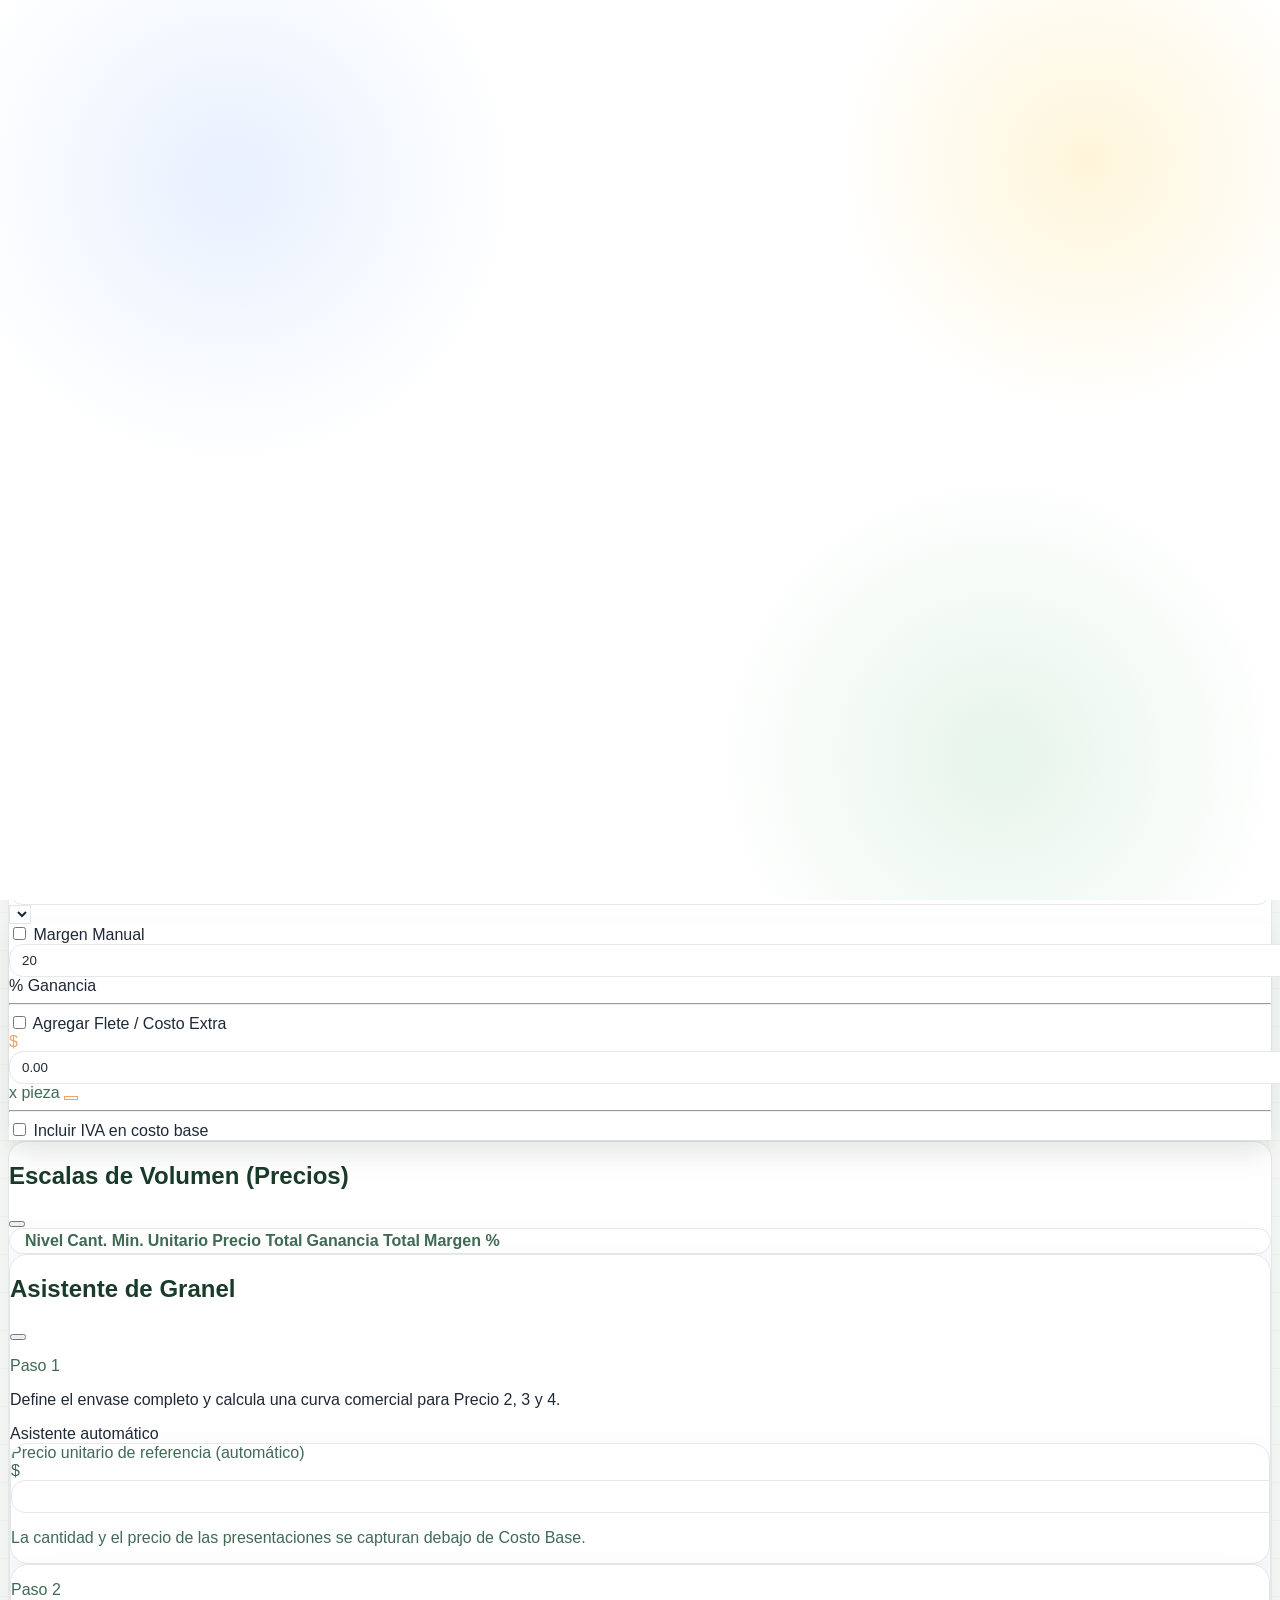
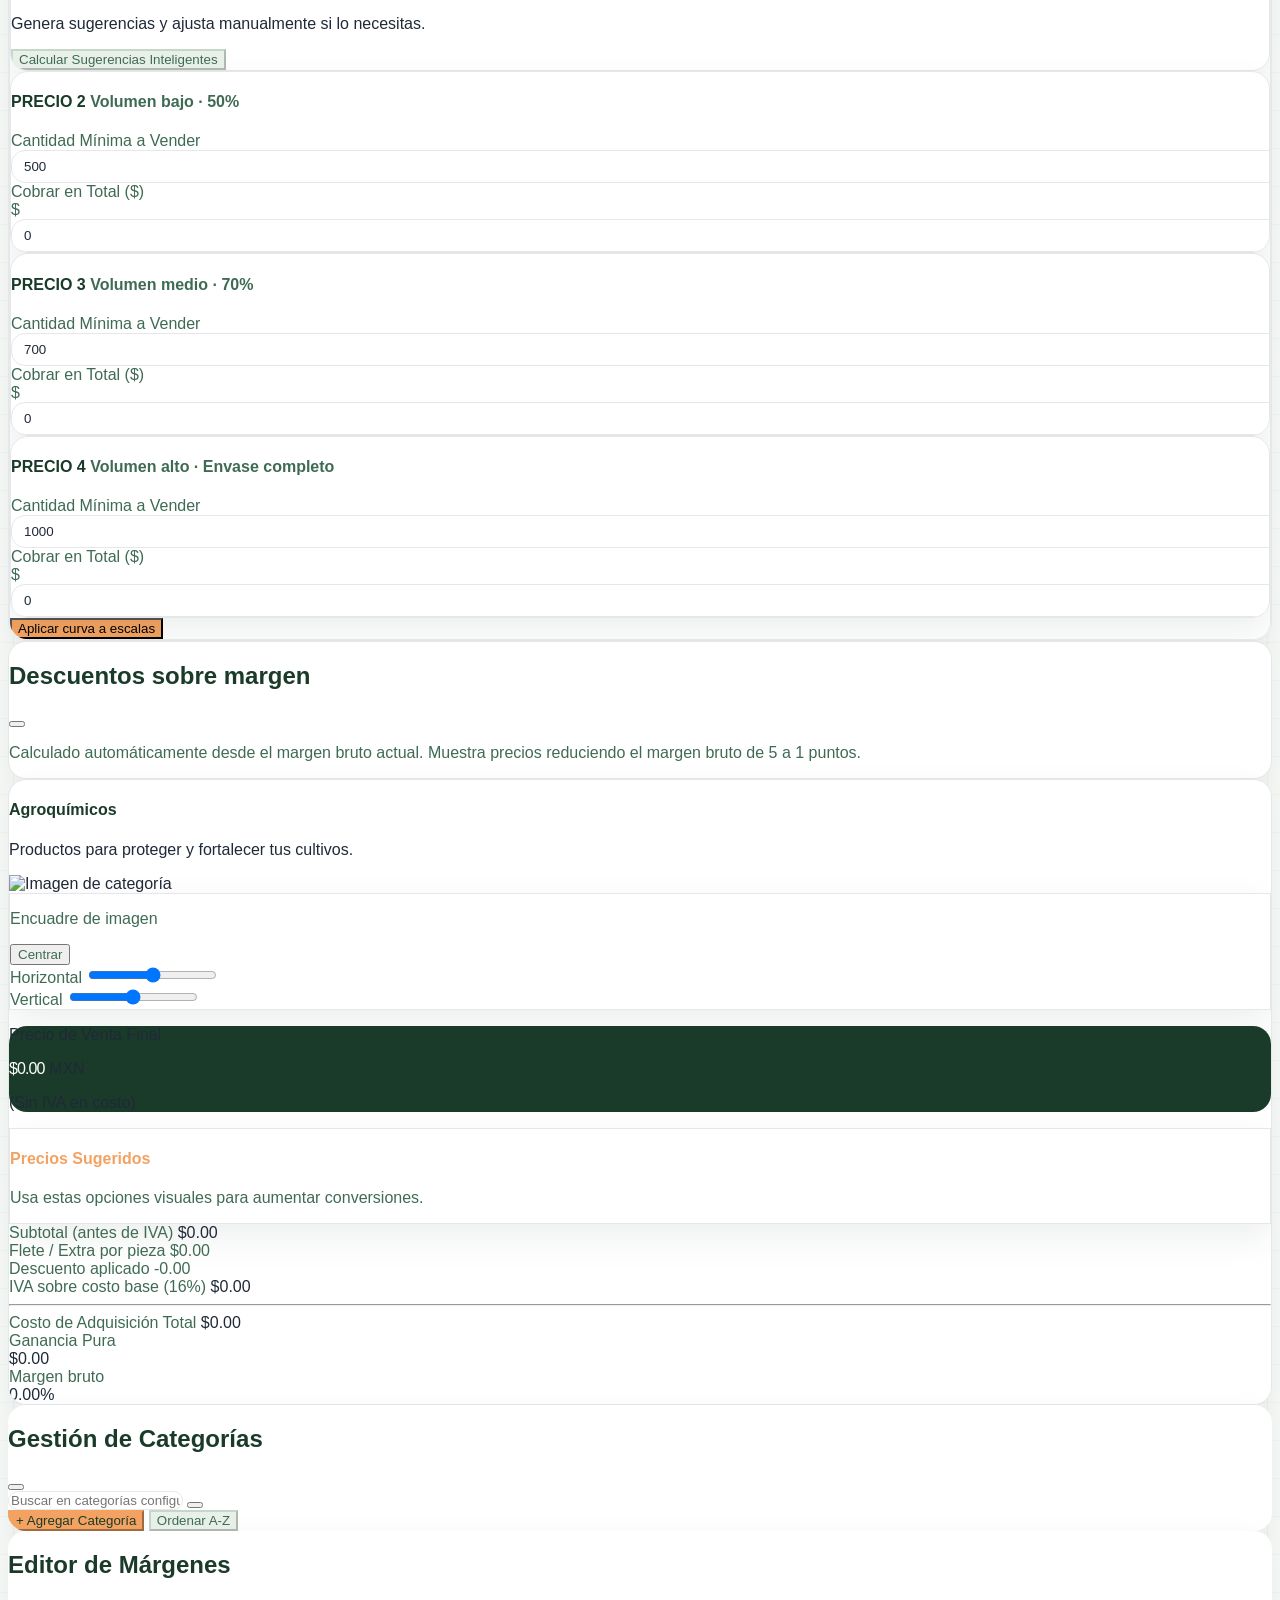
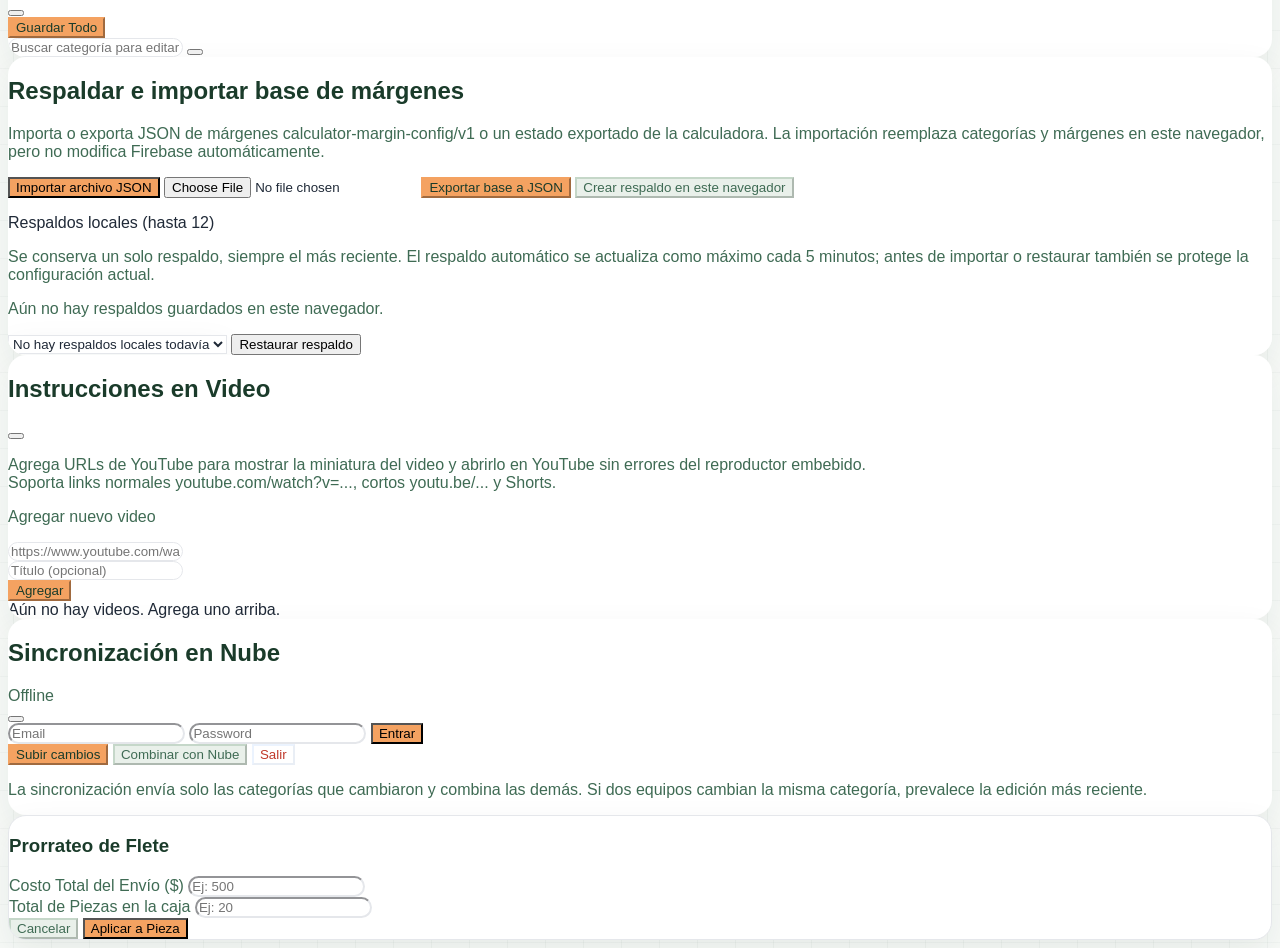
==== index.html @ 412e4e3d "Fix calculator category and pricing bugs" ====
﻿<!DOCTYPE html>
<html lang="es">
<head>
  <meta charset="UTF-8" />
  <meta name="viewport" content="width=device-width, initial-scale=1.0"/>
  <title>Calculadora Pro | La Esquina del Agricultor</title>
  
  <script src="https://cdn.tailwindcss.com"></script>
  <script src="https://unpkg.com/lucide@latest"></script>

  <script src="https://www.gstatic.com/firebasejs/10.12.2/firebase-app-compat.js"></script>
  <script src="https://www.gstatic.com/firebasejs/10.12.2/firebase-auth-compat.js"></script>
  <script src="https://www.gstatic.com/firebasejs/10.12.2/firebase-firestore-compat.js"></script>
  <script src="assets/js/firebase.js"></script>
  <link rel="stylesheet" href="assets/css/styles.css">
</head>

<body class="theme-harvest bg-gray-50 min-h-screen pb-20 font-sans">
  <div id="welcomeOverlay" class="fixed inset-0 z-[300] flex items-center justify-center bg-white px-6 text-center">
    <h1 id="welcomeQuote" class="max-w-5xl text-4xl md:text-6xl font-black tracking-tight text-gray-900 leading-tight"></h1>
  </div>

  <div class="mx-auto w-[90%] max-w-none py-8">
    <div class="mb-3 flex items-center gap-2">
      <nav class="flex gap-2 border-b">
        <button onclick="switchTab('calc')" id="btnTabCalc" class="tab-btn active px-3 py-2 uppercase">Calculadora</button>
        <button onclick="switchTab('config')" id="btnTabConfig" class="tab-btn px-3 py-2 uppercase">Configuración</button>
      </nav>
      <button
        type="button"
        onclick="openCloudConfig()"
        id="cloudQuickBtn"
        class="bg-gray-100 text-gray-500 border border-gray-200 w-9 h-9 rounded-full text-[10px] font-black uppercase hover:bg-gray-200 transition inline-flex items-center justify-center shadow-sm"
        title="Sincronización en nube"
      >
        <i data-lucide="cloud" class="w-4 h-4"></i>
      </button>
    </div>

    <header class="flex flex-col sm:flex-row sm:items-center justify-between gap-4 pb-4 mb-6 border-b">
      <div>
        <h1 class="text-2xl font-extrabold text-gray-800 flex items-center gap-2">
          <i data-lucide="leaf" class="text-gray-500"></i> La Esquina del Agricultor
        </h1>
        <p class="text-xs text-gray-500 font-medium tracking-widest uppercase">Sistema Profesional de Precios</p>
      </div>
    </header>

    <main id="viewCalc" class="grid lg:grid-cols-3 gap-8 animate-fade-in">
      <section class="lg:col-span-2 space-y-6">
        <div id="calcInputCard" class="bg-white shadow-sm rounded-3xl p-8 border border-gray-100">
          
          <div class="grid md:grid-cols-2 gap-6">
            <div>
              <label class="text-[10px] font-black text-gray-400 uppercase tracking-widest">Categoría</label>
              <div class="mt-1">
                <div class="relative">
                  <span class="absolute left-3 top-1/2 -translate-y-1/2 text-gray-400 pointer-events-none">
                    <i data-lucide="search" class="w-4 h-4"></i>
                  </span>
                  <input
                    type="text"
                    id="calcCategorySearch"
                    placeholder="Buscar o seleccionar categoría..."
                    onfocus="handleCategoryInputFocus()"
                    onclick="selectCategorySearchText()"
                    onblur="handleCategoryInputBlur()"
                    oninput="syncCategoryFromSearch(this.value)"
                    onkeydown="handleCategorySearchKeydown(event)"
                    class="input-field pl-10 pr-10 text-sm font-semibold text-gray-700"
                    autocomplete="off"
                  >
                  <button
                    type="button"
                    onclick="clearCategorySearch()"
                    class="absolute right-2 top-1/2 -translate-y-1/2 text-gray-300 hover:text-gray-500 transition-colors"
                    title="Restablecer categoría"
                  >
                    <i data-lucide="x" class="w-4 h-4"></i>
                  </button>
                  <div id="calcCategorySuggestions" class="absolute left-0 right-0 top-full mt-2 bg-white border border-gray-200 rounded-xl shadow-xl z-30 max-h-64 overflow-auto hidden"></div>
                  <select id="calcCategory" onchange="handleCategoryChange()" class="hidden"></select>
                </div>
              </div>
            </div>
            
            <div>
              <label class="text-[10px] font-black text-gray-400 uppercase tracking-widest">Costo Base</label>
              <div class="relative mt-1">
                <span class="absolute left-3 top-2 text-gray-400 font-bold">$</span>
                <input type="number" id="calcBaseCost" value="0.00" step="0.01" class="input-field pl-8 text-lg font-bold text-gray-800" oninput="handleBaseCostInput()">
              </div>
            </div>
          </div>

          <div class="mt-6 rounded-2xl border border-orange-100 bg-orange-50/60 p-5">
            <div class="mb-4">
              <h2 class="text-sm font-black uppercase tracking-wide text-gray-800">Presentaciones y escalas automáticas</h2>
              <p class="mt-1 text-xs text-gray-500">Ingresa el precio y la cantidad de cada presentación. Precio 1 se calculará $3 por debajo del precio de la presentación pequeña; Precio 2 conserva su cálculo actual. Las escalas se recalculan y guardan automáticamente.</p>
            </div>
            <div class="grid md:grid-cols-2 gap-5">
              <div class="rounded-xl border border-gray-100 bg-white p-4">
                <h3 class="mb-3 text-xs font-black uppercase text-gray-700">Envase completo</h3>
                <div class="grid grid-cols-2 gap-3">
                  <div>
                    <label class="text-[10px] font-black uppercase tracking-widest text-gray-400">Cantidad (ml/g)</label>
                    <input type="number" id="asstFullQty" min="0.01" step="any" placeholder="Ej. 1000" oninput="handlePresentationPricingInput()" class="input-field mt-1 text-sm font-bold text-gray-700">
                  </div>
                  <div>
                    <label class="text-[10px] font-black uppercase tracking-widest text-gray-400">Precio de venta ($)</label>
                    <input type="number" id="asstFullPrice" min="0.01" step="0.01" placeholder="Ej. 500" oninput="handlePresentationPricingInput()" class="input-field mt-1 text-sm font-bold text-gray-700">
                  </div>
                </div>
              </div>
              <div class="rounded-xl border border-gray-100 bg-white p-4">
                <h3 class="mb-3 text-xs font-black uppercase text-gray-700">Presentación pequeña <span class="font-medium normal-case text-gray-400">(opcional)</span></h3>
                <div class="grid grid-cols-2 gap-3">
                  <div>
                    <label class="text-[10px] font-black uppercase tracking-widest text-gray-400">Cantidad (ml/g)</label>
                    <input type="number" id="asstSmallPresentationQty" min="0.01" step="any" placeholder="Ej. 250" oninput="handlePresentationPricingInput()" class="input-field mt-1 text-sm font-bold text-gray-700">
                  </div>
                  <div>
                    <label class="text-[10px] font-black uppercase tracking-widest text-gray-400">Precio de venta ($)</label>
                    <input type="number" id="asstSmallPresentationPrice" min="0.01" step="0.01" placeholder="Ej. 150" oninput="handlePresentationPricingInput()" class="input-field mt-1 text-sm font-bold text-gray-700">
                  </div>
                </div>
              </div>
            </div>
            <p id="presentationCurveStatus" class="mt-3 rounded-xl px-3 py-2 text-xs font-bold text-gray-500 bg-gray-50">Ingresa el costo base y el precio/cantidad de las presentaciones para aplicar la curva automáticamente.</p>
          </div>

          <div class="mt-6">
            <label class="text-[10px] font-black text-gray-400 uppercase tracking-widest">Etiqueta IEPS</label>
            <div class="relative mt-1">
              <button
                type="button"
                id="calcIepsDisplay"
                onclick="toggleIepsDropdown(event)"
                class="input-field flex items-center justify-between gap-3 text-left font-bold text-gray-700 bg-white transition-all duration-200"
              >
                <span class="flex items-center gap-2 min-w-0">
                  <span id="calcIepsDot" class="w-2.5 h-2.5 rounded-full bg-gray-300 shrink-0"></span>
                  <span id="calcIepsLabel" class="truncate">Sin IEPS (0%)</span>
                </span>
                <i data-lucide="chevron-down" class="w-4 h-4 text-gray-400 shrink-0"></i>
              </button>
              <div id="calcIepsSuggestions" class="absolute left-0 right-0 top-full mt-2 bg-white border border-gray-200 rounded-xl shadow-xl z-30 max-h-64 overflow-auto hidden"></div>
              <select id="calcIeps" onchange="handleIepsChange()" class="hidden"></select>
            </div>
          </div>

          <div id="calcOptionsPanel" class="mt-8 p-4 rounded-2xl space-y-4 border border-white/20 bg-white/10 backdrop-blur-[30px] shadow-lg">
            
            <div>
              <label class="flex items-center gap-3 cursor-pointer">
                <input type="checkbox" id="calcManualToggle" onchange="toggleManualMargin()" class="w-4 h-4 rounded text-gray-600">
                <span class="text-sm font-bold text-gray-700 uppercase">Margen Manual</span>
              </label>
              <div id="manualMarginWrap" class="hidden animate-fade-in pl-7 mt-2">
                <div class="flex items-center gap-3">
                  <input type="number" id="calcManualMargin" value="20" min="0" max="99" step="any" class="input-field w-24 font-bold" oninput="runCalculations()">
                  <span class="text-sm font-bold text-gray-600">% Ganancia</span>
                </div>
              </div>
            </div>

            <hr class="border-gray-200/60 my-2">

            <div>
              <label class="flex items-center gap-3 cursor-pointer">
                <input type="checkbox" id="calcExtraToggle" onchange="toggleExtraCost()" class="w-4 h-4 rounded text-gray-600">
                <span class="text-sm font-bold text-gray-700 uppercase">Agregar Flete / Costo Extra</span>
              </label>
              <div id="extraCostWrap" class="hidden animate-fade-in pl-7 mt-2">
                <div class="flex items-center gap-3">
                  <div class="relative">
                    <span class="absolute left-3 top-2 text-orange-400 font-bold">$</span>
                    <input type="number" id="calcExtraCost" value="0.00" step="0.01" class="input-field pl-8 w-24 font-bold text-orange-700 bg-orange-50 border-orange-200" oninput="runCalculations()">
                  </div>
                  <span class="text-sm font-bold text-orange-700">x pieza</span>
                  
                  <button onclick="openFreightModal()" class="text-orange-500 hover:text-white hover:bg-orange-500 bg-white border border-orange-200 p-2 rounded-lg transition-colors shadow-sm ml-2" title="Calculadora de Flete">
                    <i data-lucide="truck" class="w-4 h-4"></i>
                  </button>
                </div>
              </div>
            </div>

            <hr class="border-gray-200/60 my-2">

            <label class="flex items-center gap-3 cursor-pointer">
              <input type="checkbox" id="calcIvaToggle" onchange="runCalculations()" class="w-4 h-4 rounded text-gray-600">
              <span class="text-sm font-bold text-gray-700 uppercase">Incluir IVA en costo base</span>
            </label>
            
          </div>

        </div>

        <div class="bg-white rounded-3xl p-8 border shadow-sm border-2 border-gray-100 mb-6 transition-all duration-300">
          <div class="flex justify-between items-center cursor-pointer" onclick="toggleScaleSection()">
            <h2 class="text-xl font-black text-gray-800 uppercase italic flex items-center gap-2">
              <i data-lucide="layers" class="text-gray-500"></i> Escalas de Volumen (Precios)
            </h2>
            <button id="scale-toggle-btn" class="text-gray-400 hover:text-gray-800">
              <i data-lucide="chevron-up" class="w-5 h-5"></i>
            </button>
          </div>
          <div id="scale-section-content" class="mt-6">
            <div id="scaleTableWrap" class="overflow-x-auto">
              <table class="w-full min-w-[720px] table-fixed text-sm">
                <thead>
                  <tr class="text-gray-400 border-b uppercase text-[10px] text-center font-black">
                    <th class="pb-3 w-[16%]">Nivel</th>
                    <th class="pb-3 w-[16%]">Cant. Min.</th>
                    <th class="pb-3 w-[17%]">Unitario</th>
                    <th class="pb-3 w-[18%]">Precio Total</th>
                    <th class="pb-3 w-[18%]">Ganancia Total</th>
                    <th class="pb-3 w-[15%]">Margen %</th>
                  </tr>
                </thead>
                <tbody id="scaleTableBody" class="font-bold text-gray-700"></tbody>
              </table>
            </div>

            <div class="bg-white rounded-3xl p-8 border shadow-sm border-2 border-gray-100 transition-all duration-300 mt-8">
              <div class="flex justify-between items-center cursor-pointer" onclick="toggleBulkAssistant(event)">
                <h2 class="text-xl font-black text-gray-800 uppercase italic flex items-center gap-2">
                   <i data-lucide="flask-conical" class="text-gray-500"></i> Asistente de Granel
                </h2>
                <button id="bulk-toggle-btn" class="text-gray-400 hover:text-gray-800">
                  <i data-lucide="chevron-down" class="w-5 h-5"></i>
                </button>
              </div>
               
              <div id="bulk-assistant-content" class="hidden transition-all duration-300 mt-8 space-y-8">
                <div class="flex flex-col items-center justify-center gap-4 text-center">
                  <div class="max-w-2xl">
                    <p class="text-[10px] font-black uppercase tracking-widest text-gray-400">Paso 1</p>
                    <p class="text-sm text-gray-700 font-bold leading-relaxed mt-1">Define el envase completo y calcula una curva comercial para Precio 2, 3 y 4.</p>
                  </div>
                  <span class="inline-flex items-center gap-2 rounded-xl bg-gray-100 text-gray-700 border border-gray-200 px-4 py-3 text-[10px] font-black uppercase tracking-widest shadow-sm">
                    <i data-lucide="wand-sparkles" class="w-4 h-4 text-orange-500"></i> Asistente automático
                  </span>
                </div>
                <div id="bulkAssistantStatus" class="hidden rounded-2xl px-4 py-3 text-xs font-black uppercase tracking-widest"></div>
                
                <div class="bg-white rounded-3xl p-6 border border-gray-100 shadow-sm mb-2 relative">
                  <div class="mx-auto max-w-md text-center">
                    <label class="text-[10px] font-black text-gray-400 uppercase tracking-widest inline-flex items-center justify-center gap-2">
                      Precio unitario de referencia (automático)
                      <i data-lucide="lock" class="w-3 h-3 text-gray-400"></i>
                    </label>
                    <div class="relative mt-1">
                      <span class="absolute left-3 top-2 text-gray-400 font-bold">$</span>
                      <input type="number" id="asstBasePrice" readonly class="input-field pl-8 text-lg font-bold text-gray-600 bg-gray-100 outline-none cursor-not-allowed">
                    </div>
                    <p class="mt-2 text-[10px] text-gray-400">La cantidad y el precio de las presentaciones se capturan debajo de Costo Base.</p>
                  </div>
                </div>

                <div class="flex flex-col md:flex-row md:items-center justify-between gap-4 rounded-3xl bg-white border border-gray-100 p-6 shadow-sm">
                  <div>
                    <p class="text-[10px] font-black uppercase tracking-widest text-gray-400">Paso 2</p>
                    <p class="text-sm text-gray-700 font-bold leading-relaxed mt-1">Genera sugerencias y ajusta manualmente si lo necesitas.</p>
                  </div>
                   <button onclick="event.stopPropagation(); suggestBulkPrices()" class="bg-gray-100 text-gray-700 border border-gray-200 px-6 py-3 rounded-xl text-[10px] font-black uppercase hover:bg-gray-200 transition flex items-center justify-center gap-2 shadow-sm">
                    <i data-lucide="sparkles" class="w-4 h-4"></i> Calcular Sugerencias Inteligentes
                  </button>
                </div>

                <div class="grid md:grid-cols-3 gap-6 mt-2">
                  <div class="bg-white p-6 rounded-3xl shadow-sm border border-gray-100 relative overflow-hidden">
                    <h4 class="font-black text-gray-800 text-sm mb-5 flex items-center justify-between uppercase tracking-wide">
                      PRECIO 2
                      <span class="text-[9px] text-gray-400 uppercase tracking-widest">Volumen bajo · 50%</span>
                    </h4>
                    <div class="space-y-5">
                      <div>
                        <label class="text-[10px] font-black text-gray-400 uppercase tracking-widest">Cantidad Mínima a Vender</label>
                         <input type="number" id="asstQty2" value="500" class="input-field mt-1 text-sm font-bold text-gray-700">
                      </div>
                      <div>
                        <label class="text-[10px] font-black text-gray-400 uppercase tracking-widest">Cobrar en Total ($)</label>
                        <div class="relative mt-1">
                          <span class="absolute left-3 top-2 text-gray-400 font-bold">$</span>
                          <input type="number" id="asstTotal2" value="0" class="input-field pl-8 text-sm font-bold text-gray-700">
                        </div>
                      </div>
                    </div>
                  </div>
                  <div class="bg-white p-6 rounded-3xl shadow-sm border border-gray-100 relative overflow-hidden">
                    <h4 class="font-black text-gray-800 text-sm mb-5 flex items-center justify-between uppercase tracking-wide">
                      PRECIO 3
                      <span class="text-[9px] text-gray-400 uppercase tracking-widest">Volumen medio · 70%</span>
                    </h4>
                    <div class="space-y-5">
                      <div>
                        <label class="text-[10px] font-black text-gray-400 uppercase tracking-widest">Cantidad Mínima a Vender</label>
                         <input type="number" id="asstQty3" value="700" class="input-field mt-1 text-sm font-bold text-gray-700">
                      </div>
                      <div>
                        <label class="text-[10px] font-black text-gray-400 uppercase tracking-widest">Cobrar en Total ($)</label>
                        <div class="relative mt-1">
                          <span class="absolute left-3 top-2 text-gray-400 font-bold">$</span>
                          <input type="number" id="asstTotal3" value="0" class="input-field pl-8 text-sm font-bold text-gray-700">
                        </div>
                      </div>
                    </div>
                  </div>
                  <div class="bg-white p-6 rounded-3xl shadow-sm border border-gray-100 relative overflow-hidden">
                    <h4 class="font-black text-gray-800 text-sm mb-5 flex items-center justify-between uppercase tracking-wide">
                      PRECIO 4
                      <span class="text-[9px] text-gray-500 uppercase tracking-widest">Volumen alto · Envase completo</span>
                    </h4>
                    <div class="space-y-5">
                      <div>
                        <label class="text-[10px] font-black text-gray-400 uppercase tracking-widest">Cantidad Mínima a Vender</label>
                         <input type="number" id="asstQty4" value="1000" class="input-field mt-1 text-sm font-bold text-gray-700">
                      </div>
                      <div>
                        <label class="text-[10px] font-black text-gray-400 uppercase tracking-widest">Cobrar en Total ($)</label>
                        <div class="relative mt-1">
                          <span class="absolute left-3 top-2 text-gray-400 font-bold">$</span>
                          <input type="number" id="asstTotal4" value="0" class="input-field pl-8 text-sm font-bold text-gray-700">
                        </div>
                      </div>
                    </div>
                  </div>
                </div>

                <button onclick="event.stopPropagation(); applyBulkStrategy()" class="w-full bg-orange-600 text-white font-black uppercase text-xs px-6 py-4 rounded-xl shadow-lg hover:bg-orange-700 transition flex justify-center items-center gap-2 mt-2">
                  <i data-lucide="check-circle" class="w-4 h-4"></i> Aplicar curva a escalas
                </button>
              </div>
            </div>
          </div>
        </div>

        <div class="bg-white rounded-3xl p-8 border shadow-sm border-2 border-gray-100 mb-6 transition-all duration-300">
          <div class="flex justify-between items-center cursor-pointer" onclick="toggleVolumeManager()">
            <h2 class="text-xl font-black text-gray-800 uppercase italic flex items-center gap-2">
               <i data-lucide="badge-percent" class="text-orange-500"></i> Descuentos sobre margen
            </h2>
            <button id="vol-toggle-btn" class="text-gray-400 hover:text-gray-800">
              <i data-lucide="chevron-down" class="w-5 h-5"></i>
            </button>
          </div>
          <div id="volume-manager-content" class="hidden transition-all duration-300 mt-6">
            <p class="text-xs text-gray-500 font-medium mb-5 leading-relaxed">
              Calculado automáticamente desde el margen bruto actual. Muestra precios reduciendo el margen bruto de 5 a 1 puntos.
            </p>
            <div id="volumeConfigContainer" class="flex gap-4 overflow-x-auto pb-2"></div>
          </div>
        </div>
      </section>

      <aside class="space-y-4 animate-fade-in lg:sticky lg:top-6 self-start">
        <div class="bg-white rounded-[2rem] p-5 shadow-sm border border-gray-100">
          <div class="mb-4 text-center">
            <h4 id="resCatTitle" class="text-2xl font-black text-gray-800 uppercase tracking-tight">Agroquímicos</h4>
            <div id="resCatIcon" class="hidden"> </div>
            <p id="resCatDesc" class="hidden">Productos para proteger y fortalecer tus cultivos.</p>
          </div>

          <div class="mb-4 flex justify-center">
            <div onclick="toggleImagePositionEditor()" class="w-full max-w-[220px] aspect-square rounded-full overflow-hidden border border-gray-100 bg-gray-50 shadow-sm summary-image cursor-pointer" title="Editar encuadre de imagen">
              <img
                id="resImg1"
                src=""
                class="w-full h-full object-cover object-center"
                alt="Imagen de categoría"
                referrerpolicy="no-referrer"
                onerror="this.onerror=null;this.src='https://via.placeholder.com/270x270/f9fafb/9ca3af?text=Sin+Imagen';"
              >
            </div>
          </div>

          <div id="imagePositionEditor" class="hidden bg-white border border-gray-100 rounded-2xl p-4 mb-4 shadow-sm space-y-3">
            <div class="flex items-center justify-between gap-3">
              <p class="text-[10px] font-black uppercase tracking-widest text-gray-400">Encuadre de imagen</p>
              <button onclick="resetImagePosition()" class="text-[10px] font-black uppercase text-gray-400 hover:text-gray-700 transition">Centrar</button>
            </div>
            <div>
              <label class="text-[10px] font-black uppercase tracking-widest text-gray-400">Horizontal</label>
              <input id="imagePositionX" type="range" min="0" max="100" value="50" oninput="updateImagePosition('x', this.value)" class="w-full accent-[#F4A261]">
            </div>
            <div>
              <label class="text-[10px] font-black uppercase tracking-widest text-gray-400">Vertical</label>
              <input id="imagePositionY" type="range" min="0" max="100" value="50" oninput="updateImagePosition('y', this.value)" class="w-full accent-[#F4A261]">
            </div>
          </div>

          <div class="bg-gray-800 rounded-3xl p-5 text-white text-center shadow-lg shadow-gray-200 mb-4">
            <p class="text-[10px] font-bold uppercase tracking-widest opacity-90">Precio de Venta Final</p>
            <div class="flex justify-center items-start gap-1 mt-1">
              <span id="resFinalPrice" class="text-4xl xl:text-5xl font-black tracking-tighter">$0.00</span>
              <span class="text-sm font-bold mt-2">MXN</span>
            </div>
            <p id="resIvaNote" class="text-[10px] mt-2 opacity-80 italic">(Sin IVA en costo)</p>
          </div>

          <div class="bg-white border border-gray-100 rounded-2xl p-4 mb-6 shadow-sm">
            <h4 class="text-[10px] font-black text-orange-800 uppercase tracking-widest mb-3 flex items-center gap-1">
              <i data-lucide="brain" class="w-4 h-4"></i> Precios Sugeridos
            </h4>
            <div id="resPsychPrices" class="grid grid-cols-3 gap-2"></div>
            <p class="text-[9px] text-orange-500 mt-2 text-center italic leading-tight">Usa estas opciones visuales para aumentar conversiones.</p>
          </div>

          <div class="space-y-3 text-xs font-bold">
            <div class="flex justify-between items-center">
              <span class="text-gray-400 font-medium">Subtotal (antes de IVA)</span>
              <span id="resSubtotal" class="text-gray-800">$0.00</span>
            </div>
            
            <div id="resExtraRow" class="flex justify-between items-center text-orange-500 hidden">
              <span class="font-medium">Flete / Extra por pieza</span>
              <span id="resExtraCost">$0.00</span>
            </div>

            <div class="flex justify-between items-center text-orange-500">
              <span class="font-medium">Descuento aplicado</span>
              <span id="resDiscount">-0.00</span>
            </div>
            <div class="flex justify-between items-center">
              <span class="text-gray-400 font-medium">IVA sobre costo base (16%)</span>
              <span id="resIvaCost">$0.00</span>
            </div>
            <hr class="border-gray-50 my-2">
            <div class="flex justify-between items-center">
              <span class="text-gray-400 font-medium">Costo de Adquisición Total</span>
              <span id="resTotalCost" class="text-gray-800">$0.00</span>
            </div>
            <div class="flex justify-between items-center">
              <div class="flex items-center gap-2"><i data-lucide="trending-up" class="w-3 h-3 text-gray-300"></i><span class="text-gray-400 font-medium">Ganancia Pura</span></div>
              <span id="resProfit" class="text-gray-800">$0.00</span>
            </div>
            <div class="flex justify-between items-center pt-1">
              <div class="flex items-center gap-2"><i data-lucide="gauge" class="w-3 h-3 text-gray-300"></i><span class="text-gray-400 font-medium">Margen bruto</span></div>
              <span id="resMarginPct" class="text-gray-800 font-black text-lg">0.00%</span>
            </div>
          </div>
        </div>
      </aside>
    </main>

    <div id="viewConfig" class="hidden animate-fade-in space-y-10">
      
      <div class="bg-white rounded-3xl p-8 border-2 border-gray-100 shadow-sm transition-all duration-300">
        <div class="flex justify-between items-center cursor-pointer" onclick="toggleCategoryManager()">
          <h2 class="text-xl font-black text-gray-800 uppercase italic flex items-center gap-2">
             <i data-lucide="folder-edit" class="text-gray-500"></i> Gestión de Categorías
          </h2>
          <button id="cat-toggle-btn" class="text-gray-400 hover:text-gray-800">
            <i data-lucide="chevron-down" class="w-5 h-5"></i>
          </button>
        </div>
        <div id="category-manager-content" class="hidden transition-all duration-300 mt-6">
          <div class="relative mb-5">
            <span class="absolute left-3 top-1/2 -translate-y-1/2 text-gray-400 pointer-events-none">
              <i data-lucide="search" class="w-4 h-4"></i>
            </span>
            <input
              type="text"
              id="categoryManagerSearch"
              placeholder="Buscar en categorías configuradas..."
              oninput="renderCategoryManager()"
              class="w-full pl-10 pr-10 py-3 border border-gray-200 rounded-2xl text-sm font-semibold text-gray-700 bg-white focus:ring-2 focus:ring-gray-100 outline-none"
            >
            <button
              type="button"
              onclick="clearCategoryManagerSearch()"
              class="absolute right-3 top-1/2 -translate-y-1/2 text-gray-300 hover:text-gray-500 transition-colors"
              title="Limpiar búsqueda"
            >
              <i data-lucide="x" class="w-4 h-4"></i>
            </button>
          </div>
          <div class="flex flex-wrap gap-3 mb-6">
            <button onclick="addNewCategory()" class="bg-gray-800 text-white px-6 py-3 rounded-xl text-xs font-black uppercase hover:bg-black transition shadow-lg">+ Agregar Categoría</button>
            <button onclick="sortCategoriesAlphabetically()" class="bg-gray-100 text-gray-700 border border-gray-200 px-6 py-3 rounded-xl text-xs font-black uppercase hover:bg-gray-200 transition shadow-sm">Ordenar A-Z</button>
          </div>
          <div id="categoryManager" class="grid grid-cols-1 md:grid-cols-2 gap-4"></div>
        </div>
      </div>

      <div class="bg-white rounded-3xl p-8 border shadow-sm transition-all duration-300">
        <div class="flex justify-between items-center cursor-pointer" onclick="toggleMarginManager()">
          <h2 class="text-xl font-black text-gray-800 uppercase italic">Editor de Márgenes</h2>
          <button id="margin-toggle-btn" class="text-gray-400 hover:text-gray-800">
            <i data-lucide="chevron-down" class="w-5 h-5"></i>
          </button>
        </div>
        <div id="margin-manager-content" class="hidden transition-all duration-300 mt-8">
          <div class="flex gap-3 mb-6">
            <button onclick="saveAllConfig()" class="bg-gray-800 text-white px-6 py-2 rounded-xl font-bold flex items-center gap-2 shadow-lg hover:bg-gray-900 transition"><i data-lucide="save" class="w-4 h-4"></i> Guardar Todo</button>
          </div>
          <div class="relative mb-6">
            <span class="absolute left-3 top-1/2 -translate-y-1/2 text-gray-400 pointer-events-none">
              <i data-lucide="search" class="w-4 h-4"></i>
            </span>
            <input
              type="text"
              id="marginManagerSearch"
              placeholder="Buscar categoría para editar márgenes..."
              oninput="renderConfigTables()"
              class="w-full pl-10 pr-10 py-3 border border-gray-200 rounded-2xl text-sm font-semibold text-gray-700 bg-white focus:ring-2 focus:ring-gray-100 outline-none"
            >
            <button
              type="button"
              onclick="clearMarginManagerSearch()"
              class="absolute right-3 top-1/2 -translate-y-1/2 text-gray-300 hover:text-gray-500 transition-colors"
              title="Limpiar búsqueda"
            >
              <i data-lucide="x" class="w-4 h-4"></i>
            </button>
          </div>
          <div id="configContainer" class="grid md:grid-cols-2 gap-8"></div>
        </div>
      </div>

      <div class="bg-white rounded-3xl p-8 border-2 border-gray-100 shadow-sm">
        <h2 class="text-xl font-black text-gray-800 uppercase italic mb-2">Respaldar e importar base de márgenes</h2>
        <p class="text-xs text-gray-500 mb-5">Importa o exporta JSON de márgenes <span class="font-bold">calculator-margin-config/v1</span> o un estado exportado de la calculadora. La importación reemplaza categorías y márgenes en este navegador, pero no modifica Firebase automáticamente.</p>
        <div class="flex flex-wrap gap-3 mb-6">
          <button onclick="document.getElementById('marginConfigFile').click()" class="bg-orange-600 text-white px-5 py-3 rounded-xl text-xs font-black uppercase hover:bg-orange-700">Importar archivo JSON</button>
          <input id="marginConfigFile" type="file" accept=".json,application/json" class="hidden" onchange="importMarginConfigFile(this)">
          <button onclick="exportMarginConfig()" class="bg-gray-800 text-white px-5 py-3 rounded-xl text-xs font-black uppercase hover:bg-gray-900">Exportar base a JSON</button>
          <button onclick="createLocalBackup()" class="bg-gray-100 text-gray-700 border border-gray-200 px-5 py-3 rounded-xl text-xs font-black uppercase hover:bg-gray-200">Crear respaldo en este navegador</button>
        </div>
        <div class="rounded-2xl border border-gray-200 bg-gray-50 p-4">
          <p class="text-[10px] font-black uppercase tracking-widest text-gray-600 mb-2">Respaldos locales (hasta 12)</p>
          <p class="text-xs text-gray-500 mb-3">Se conserva un solo respaldo, siempre el más reciente. El respaldo automático se actualiza como máximo cada 5 minutos; antes de importar o restaurar también se protege la configuración actual.</p>
          <p id="localBackupStatus" class="text-xs font-bold text-orange-700 mb-3">Aún no hay respaldos guardados en este navegador.</p>
          <div class="flex flex-col md:flex-row gap-3">
            <select id="localBackupSelect" class="flex-1 text-xs border border-gray-200 p-3 rounded-xl bg-white">
              <option value="">No hay respaldos locales todavía</option>
            </select>
            <button onclick="restoreLocalBackup()" class="bg-gray-700 text-white px-5 py-3 rounded-xl text-xs font-black uppercase hover:bg-gray-800">Restaurar respaldo</button>
          </div>
        </div>
      </div>

      <div class="bg-white rounded-3xl p-8 border-2 border-red-50 shadow-sm transition-all duration-300">
        <div class="flex justify-between items-center cursor-pointer" onclick="toggleVideoManager()">
          <h2 class="text-xl font-black text-gray-800 uppercase italic flex items-center gap-2">
            <i data-lucide="youtube" class="text-red-500"></i> Instrucciones en Video
          </h2>
          <button id="video-toggle-btn" class="text-gray-400 hover:text-gray-800">
            <i data-lucide="chevron-down" class="w-5 h-5"></i>
          </button>
        </div>

        <div id="video-manager-content" class="hidden transition-all duration-300 mt-6">
          <p class="text-xs text-gray-500 font-medium mb-5 leading-relaxed">
            Agrega URLs de YouTube para mostrar la miniatura del video y abrirlo en YouTube sin errores del reproductor embebido.<br>
            Soporta links normales <span class="font-black text-gray-600">youtube.com/watch?v=...</span>, cortos <span class="font-black text-gray-600">youtu.be/...</span> y Shorts.
          </p>

          <div class="bg-gray-50 rounded-2xl p-4 border border-gray-100 mb-6">
            <p class="text-[10px] font-black text-gray-400 uppercase tracking-widest mb-3">Agregar nuevo video</p>
            <div class="flex flex-col md:flex-row gap-3">
              <div class="flex-1 relative">
                <span class="absolute left-3 top-1/2 -translate-y-1/2 text-red-400 pointer-events-none">
                  <i data-lucide="link" class="w-4 h-4"></i>
                </span>
                <input
                  type="text"
                  id="videoUrlInput"
                  placeholder="https://www.youtube.com/watch?v=..."
                  class="w-full pl-10 pr-4 py-2.5 border border-gray-200 rounded-xl text-sm font-medium focus:ring-2 focus:ring-red-200 outline-none bg-white"
                >
              </div>
              <div class="md:w-56">
                <input
                  type="text"
                  id="videoTitleInput"
                  placeholder="Título (opcional)"
                  class="w-full px-4 py-2.5 border border-gray-200 rounded-xl text-sm font-medium focus:ring-2 focus:ring-red-200 outline-none bg-white"
                >
              </div>
              <button
                onclick="addVideo()"
                class="bg-red-500 text-white px-5 py-2.5 rounded-xl font-black text-xs uppercase hover:bg-red-600 active:scale-95 transition shadow-lg shadow-red-100 flex items-center justify-center gap-2 whitespace-nowrap"
              >
                <i data-lucide="plus" class="w-4 h-4"></i> Agregar
              </button>
            </div>
          </div>

          <div id="videoGrid" class="grid grid-cols-1 md:grid-cols-2 gap-6"></div>

          <div id="videosEmpty" class="text-center text-gray-300 font-black text-xs uppercase py-10 tracking-widest flex-col items-center" style="display:flex;">
            <i data-lucide="video-off" class="w-10 h-10 mb-3"></i>
            Aún no hay videos. Agrega uno arriba.
          </div>
        </div>
      </div>

      <div id="cloud-panel" class="bg-white rounded-3xl p-8 border-2 border-orange-50 shadow-sm transition-all duration-300">
        <div class="flex items-center justify-between cursor-pointer" onclick="toggleCloudPanel()" id="cloud-header">
          <div class="flex items-center gap-2">
            <div class="w-2.5 h-2.5 rounded-full bg-gray-300" id="auth-status-dot"></div>
            <h2 class="text-xl font-black text-gray-800 uppercase italic flex items-center gap-2">
              <i data-lucide="cloud" class="text-orange-500"></i> Sincronización en Nube
            </h2>
            <span class="text-[10px] font-black text-gray-400 uppercase tracking-widest" id="auth-status-text">Offline</span>
          </div>
          <button id="cloud-toggle-btn" class="text-gray-400 hover:text-gray-800">
            <i data-lucide="chevron-down" class="w-5 h-5"></i>
          </button>
        </div>
        
        <div id="cloud-panel-content" class="mt-6 hidden transition-all duration-300">
          <div id="auth-form" class="grid md:grid-cols-3 gap-3">
            <input type="email" id="fb-email" placeholder="Email" class="text-xs border w-full p-3 rounded-xl">
            <input type="password" id="fb-pass" placeholder="Password" class="text-xs border w-full p-3 rounded-xl">
            <button onclick="handleLogin()" class="w-full bg-orange-600 text-white text-xs py-3 rounded-xl font-black uppercase shadow-lg shadow-orange-50">Entrar</button>
          </div>
          <div id="cloud-actions" class="hidden grid md:grid-cols-3 gap-3">
            <button onclick="syncToCloud()" class="w-full bg-gray-800 text-white text-xs py-3 rounded-xl font-black uppercase flex justify-center gap-2"><i data-lucide="upload-cloud" class="w-4 h-4"></i> Subir cambios</button>
            <button onclick="pullFromCloud()" class="w-full bg-amber-500 text-white text-xs py-3 rounded-xl font-black uppercase flex justify-center gap-2"><i data-lucide="refresh-cw" class="w-4 h-4"></i> Combinar con Nube</button>
            <button onclick="auth.signOut()" class="w-full text-red-500 border border-red-100 bg-red-50 text-[10px] font-black uppercase rounded-xl">Salir</button>
          </div>
          <p class="mt-3 text-xs text-gray-500">La sincronización envía solo las categorías que cambiaron y combina las demás. Si dos equipos cambian la misma categoría, prevalece la edición más reciente.</p>
        </div>
      </div>

    </div>
  </div>

  <div id="freightModal" class="fixed inset-0 bg-gray-900 bg-opacity-50 hidden flex items-center justify-center z-[100] px-4">
    <div class="bg-white rounded-3xl p-6 w-full max-w-sm shadow-2xl transform transition-all">
      <h3 class="font-black text-gray-800 uppercase italic mb-4 flex items-center gap-2">
        <i data-lucide="truck" class="text-orange-500"></i> Prorrateo de Flete
      </h3>
      <div class="space-y-4">
        <div>
          <label class="text-[10px] font-black text-gray-400 uppercase tracking-widest">Costo Total del Envío ($)</label>
          <input type="number" id="modalFreightTotal" placeholder="Ej: 500" class="w-full p-3 border rounded-xl font-bold text-sm bg-gray-50 focus:ring-2 focus:ring-orange-200 outline-none">
        </div>
        <div>
          <label class="text-[10px] font-black text-gray-400 uppercase tracking-widest">Total de Piezas en la caja</label>
          <input type="number" id="modalFreightPieces" placeholder="Ej: 20" class="w-full p-3 border rounded-xl font-bold text-sm bg-gray-50 focus:ring-2 focus:ring-orange-200 outline-none">
        </div>
        <div class="pt-4 flex gap-3">
          <button onclick="closeFreightModal()" class="w-full py-3 rounded-xl font-bold text-gray-500 bg-gray-100 hover:bg-gray-200 text-xs uppercase transition">Cancelar</button>
          <button onclick="applyFreight()" class="w-full py-3 rounded-xl font-black text-white bg-orange-600 hover:bg-orange-700 text-xs uppercase shadow-lg shadow-orange-200 transition">Aplicar a Pieza</button>
        </div>
      </div>
    </div>
  </div>

  <script src="assets/js/app.js?v=20"></script>
</body>
</html>
---- assets/css/styles.css ----
﻿.form-select {
      appearance: none; min-width: 200px; width: 100%;
      padding: 0.5rem 2.5rem 0.5rem 0.75rem;
      border: 1px solid #d1d5db; border-radius: .5rem;
      background-image: url("data:image/svg+xml,%3Csvg xmlns='http://www.w3.org/2000/svg' viewBox='0 0 20 20' fill='%236B7280'%3E%3Cpath fill-rule='evenodd' d='M5.293 7.293a1 1 0 011.414 0L10 10.586l3.293-3.293a1 1 0 111.414 1.414l-4 4a1 1 0 01-1.414 0l-4-4a1 1 0 010-1.414z' clip-rule='evenodd' /%3E%3C/svg%3E");
      background-repeat: no-repeat; background-position: right .75rem center; background-size: 1.25rem;
    }
    .tab-btn { border-bottom: 3px solid transparent; transition: all 0.3s; color: #6b7280; font-size: 0.875rem; font-weight: 700; }
    .tab-btn.active { border-color: #6b7280; color: #374151; }
    .input-field { border: 1px solid #d1d5db; border-radius: .5rem; padding: 0.5rem 0.75rem; width: 100%; }
    .animate-fade-in { animation: fadeIn 0.3s ease-in; }
    @keyframes fadeIn { from { opacity: 0; transform: translateY(-5px); } to { opacity: 1; transform: translateY(0); } }
    #resFinalPrice { letter-spacing: -2px; }
    #cloud-panel { background: white; }

    #calcInputCard {
      overflow: visible !important;
      z-index: 40;
    }

    #calcCategorySuggestions {
      position: fixed !important;
      z-index: 300 !important;
      max-height: min(60vh, 30rem);
      background: #f3f4f6 !important;
      border-color: #d1d5db !important;
      overflow-y: auto;
    }

    .category-suggestions-header {
      display: flex;
      align-items: center;
      justify-content: space-between;
      gap: 1rem;
      padding: .65rem .85rem;
      position: sticky;
      top: 0;
      z-index: 1;
      background: inherit;
      border-bottom: 1px solid #e5e7eb;
      color: #374151;
      font-size: .68rem;
      font-weight: 800;
      letter-spacing: .04em;
      text-transform: uppercase;
    }

    .category-suggestions-count {
      color: #9ca3af;
      font-size: .62rem;
      font-weight: 700;
      letter-spacing: 0;
      text-transform: none;
      white-space: nowrap;
    }

    .category-suggestion-option {
      display: flex;
      align-items: center;
      justify-content: space-between;
      gap: .75rem;
      min-height: 2.8rem;
      width: 100%;
      padding: .7rem .85rem;
      border-bottom: 1px solid #e5e7eb;
      color: #374151;
      cursor: pointer;
      text-align: left;
      transition: background-color .15s ease, color .15s ease;
    }

    .category-suggestion-option:last-child { border-bottom: 0; }
    .category-suggestion-option:hover,
    .category-suggestion-option.is-highlighted { background: #e5e7eb; color: #111827; }
    .category-suggestion-option.is-selected { color: #285943; }
    .category-suggestion-label { font-size: .78rem; font-weight: 700; line-height: 1.25; }
    .category-suggestion-check { flex: 0 0 auto; font-size: 1rem; font-weight: 900; }

    #calcIepsSuggestions {
      position: fixed !important;
      z-index: 300 !important;
      max-height: 18rem;
      background: #f3f4f6 !important;
      border-color: #d1d5db !important;
    }

    body:not(.theme-xp) {
      background-color: #f8fbff;
      background-image:
        linear-gradient(90deg, rgba(66, 133, 244, 0.045) 1px, transparent 1px),
        linear-gradient(180deg, rgba(66, 133, 244, 0.035) 1px, transparent 1px);
      background-size: 38px 38px;
      background-position: center top;
    }

    body:not(.theme-xp),
    body:not(.theme-xp) input,
    body:not(.theme-xp) select,
    body:not(.theme-xp) button {
      font-family: Inter, Roboto, "Segoe UI", Arial, sans-serif;
    }

    body:not(.theme-xp) header {
      background: rgba(255, 255, 255, 0.26);
      border: 1px solid rgba(66, 133, 244, 0.12);
      border-radius: 28px;
      padding: 1rem 1.25rem;
      box-shadow: 0 22px 55px rgba(60, 64, 67, 0.14);
      backdrop-filter: blur(30px) saturate(190%);
      -webkit-backdrop-filter: blur(30px) saturate(190%);
    }

    body:not(.theme-xp) header h1 {
      color: #1f1f1f;
      letter-spacing: -0.03em;
    }

    body:not(.theme-xp) header h1 i {
      color: #6b7280;
    }

    body:not(.theme-xp) header p {
      color: #5f6368;
    }

    body:not(.theme-xp) nav {
      background: rgba(255, 255, 255, 0.24);
      border: 1px solid rgba(66, 133, 244, 0.12);
      border-radius: 999px;
      padding: 0.35rem;
      width: fit-content;
      box-shadow: 0 14px 34px rgba(60, 64, 67, 0.10);
      backdrop-filter: blur(22px) saturate(160%);
      -webkit-backdrop-filter: blur(22px) saturate(160%);
    }

    body:not(.theme-xp) .tab-btn {
      border: 0;
      border-radius: 999px;
      color: #5f6368;
      padding: 0.7rem 1rem;
    }

    body:not(.theme-xp) .tab-btn.active {
      background: #e8f0fe;
      color: #1967d2;
      box-shadow: inset 0 0 0 1px rgba(66, 133, 244, 0.12);
    }

    body:not(.theme-xp) .bg-white,
    body:not(.theme-xp) #cloud-panel {
      position: relative;
      overflow: hidden;
      background: rgba(255, 255, 255, 0.10) !important;
      border: 1px solid rgba(255, 255, 255, 0.18) !important;
      box-shadow: 0 8px 40px rgba(0, 0, 0, 0.18) !important;
      backdrop-filter: blur(30px);
      -webkit-backdrop-filter: blur(30px);
    }

    body:not(.theme-xp) .bg-white::before,
    body:not(.theme-xp) #cloud-panel::before {
      content: "";
      position: absolute;
      inset: 0;
      background: linear-gradient(135deg, rgba(255,255,255,0.18), rgba(255,255,255,0));
      pointer-events: none;
      z-index: 0;
    }

    body:not(.theme-xp) .bg-white > *,
    body:not(.theme-xp) #cloud-panel > * {
      position: relative;
      z-index: 1;
    }

    body:not(.theme-xp) .border,
    body:not(.theme-xp) .border-2,
    body:not(.theme-xp) .border-gray-100,
    body:not(.theme-xp) .border-green-50,
    body:not(.theme-xp) .border-orange-50,
    body:not(.theme-xp) .border-blue-100,
    body:not(.theme-xp) .border-red-50 {
      border-color: rgba(66, 133, 244, 0.10) !important;
    }

    body:not(.theme-xp) section > div,
    body:not(.theme-xp) aside > div,
    body:not(.theme-xp) #viewConfig > div {
      border-width: 0 !important;
    }

    body:not(.theme-xp) .rounded-3xl,
    body:not(.theme-xp) .rounded-\[2rem\] {
      border-radius: 18px !important;
    }

    body:not(.theme-xp) .input-field,
    body:not(.theme-xp) .form-select,
    body:not(.theme-xp) input[type="text"],
    body:not(.theme-xp) input[type="number"],
    body:not(.theme-xp) input[type="email"],
    body:not(.theme-xp) input[type="password"] {
      border-color: #dadce0 !important;
      border-radius: 14px !important;
      background-color: #fff !important;
      box-shadow: inset 0 0 0 1px rgba(255,255,255,0.5);
      transition: border-color 0.18s ease, box-shadow 0.18s ease, transform 0.18s ease;
    }

    body:not(.theme-xp) .input-field:focus,
    body:not(.theme-xp) .form-select:focus,
    body:not(.theme-xp) input:focus,
    body:not(.theme-xp) select:focus {
      outline: none;
      border-color: #4285f4 !important;
      box-shadow: 0 0 0 4px rgba(66, 133, 244, 0.14) !important;
    }

    body:not(.theme-xp) button {
      transition: transform 0.18s ease, box-shadow 0.18s ease, background-color 0.18s ease;
    }

    body:not(.theme-xp) button:hover {
      transform: translateY(-1px);
    }

    body:not(.theme-xp) #themeToggleBtn {
      background: #e8f0fe !important;
      color: #1967d2 !important;
      border-color: #d2e3fc !important;
      border-radius: 999px !important;
    }

    body:not(.theme-xp) #resBadge {
      border-radius: 999px;
      background: #f3f4f6 !important;
      color: #374151 !important;
    }

    body:not(.theme-xp) #resFinalPrice {
      letter-spacing: -0.055em;
    }

    body:not(.theme-xp) #scaleTableWrap {
      border-radius: 22px;
      background: rgba(255,255,255,0.24);
      border: 1px solid rgba(66, 133, 244, 0.10);
      padding: 0 0.75rem;
      backdrop-filter: blur(16px) saturate(160%);
      -webkit-backdrop-filter: blur(16px) saturate(160%);
    }

    body:not(.theme-xp) table thead tr {
      color: #5f6368;
    }

    body:not(.theme-xp) table tbody tr:hover {
      background: rgba(248, 250, 253, 0.72) !important;
    }

    body:not(.theme-xp) input,
    body:not(.theme-xp) select,
    body:not(.theme-xp) textarea {
      background-color: rgba(255,255,255,0.88) !important;
    }

    body:not(.theme-xp) #resPsychPrices > div,
    body:not(.theme-xp) #volumeConfigContainer > div {
      background: rgba(255,255,255,0.26) !important;
      border-color: rgba(66, 133, 244, 0.10) !important;
      box-shadow: 0 10px 28px rgba(60, 64, 67, 0.10);
      backdrop-filter: blur(18px) saturate(160%);
      -webkit-backdrop-filter: blur(18px) saturate(160%);
    }

    body:not(.theme-xp) #calcOptionsPanel {
      background: rgba(255, 255, 255, 0.10) !important;
      border-color: rgba(255, 255, 255, 0.18) !important;
      box-shadow: 0 8px 40px rgba(0, 0, 0, 0.12);
      backdrop-filter: blur(30px);
      -webkit-backdrop-filter: blur(30px);
    }

    #welcomeOverlay {
      position: fixed !important;
      inset: 0 !important;
      z-index: 300 !important;
      display: flex !important;
      align-items: center !important;
      justify-content: center !important;
      background:
        radial-gradient(circle at 18% 20%, rgba(66, 133, 244, 0.12), transparent 18rem),
        radial-gradient(circle at 85% 18%, rgba(251, 188, 5, 0.15), transparent 16rem),
        radial-gradient(circle at 78% 84%, rgba(52, 168, 83, 0.12), transparent 18rem),
        #ffffff !important;
      border: 0 !important;
      box-shadow: none !important;
      overflow: hidden !important;
      transition: opacity 0.55s ease, transform 0.55s ease;
    }

    #welcomeOverlay.welcome-hidden {
      opacity: 0;
      transform: scale(1.02);
      pointer-events: none;
    }

    @media (max-width: 768px) {
      body { padding-bottom: 7rem; }
      .summary-image { max-width: 150px; }
      #resFinalPrice { font-size: 2.25rem; }
    }

    body.theme-xp {
      background:
        radial-gradient(circle at 18% 18%, rgba(255,255,255,0.22), transparent 18rem),
        linear-gradient(135deg, #1f7ee8 0%, #1b62c9 42%, #3ab54a 100%);
      color: #111827;
      font-family: Tahoma, Verdana, Segoe UI, sans-serif;
    }

    body.theme-xp::before {
      content: "";
      position: fixed;
      inset: 0;
      pointer-events: none;
      background:
        linear-gradient(180deg, transparent 0 72%, rgba(63, 172, 54, 0.82) 72% 100%),
        radial-gradient(circle at 15% 83%, rgba(255,255,255,0.25), transparent 10rem);
      opacity: 0.85;
      z-index: -1;
    }

    body.theme-xp header,
    body.theme-xp nav,
    body.theme-xp .bg-white,
    body.theme-xp #cloud-panel {
      border: 2px solid #0b4ea2 !important;
      border-radius: 8px !important;
      box-shadow: 4px 5px 0 rgba(0, 0, 0, 0.22), inset 1px 1px 0 rgba(255,255,255,0.75) !important;
      background: linear-gradient(180deg, #ffffff 0%, #eef4ff 100%) !important;
    }

    body.theme-xp header {
      padding: 0.75rem 1rem;
      background: linear-gradient(180deg, #2f8cff 0%, #0454c7 55%, #003f9f 100%) !important;
      color: white;
    }

    body.theme-xp header h1,
    body.theme-xp header p {
      color: white !important;
      text-shadow: 1px 1px 0 rgba(0,0,0,0.45);
    }

    body.theme-xp nav {
      padding: 0.35rem;
      background: linear-gradient(180deg, #d9ecff 0%, #99c4ff 100%) !important;
    }

    body.theme-xp .tab-btn {
      color: #123f85;
      border: 1px solid transparent;
      border-radius: 6px;
      padding-left: 0.75rem;
      padding-right: 0.75rem;
    }

    body.theme-xp .tab-btn.active {
      background: linear-gradient(180deg, #fff7c4 0%, #f0b43c 100%);
      border-color: #a36900;
      color: #3d2b00;
      box-shadow: inset 1px 1px 0 rgba(255,255,255,0.8);
    }

    body.theme-xp h2,
    body.theme-xp h3,
    body.theme-xp h4 {
      font-family: Tahoma, Verdana, Segoe UI, sans-serif;
    }

    body.theme-xp section > .bg-white > div:first-child,
    body.theme-xp aside > .bg-white > div:first-child,
    body.theme-xp #viewConfig > .bg-white > div:first-child,
    body.theme-xp #viewConfig > div > div:first-child {
      margin: -1.5rem -1.5rem 1rem;
      padding: 0.65rem 1rem;
      border-radius: 5px 5px 0 0;
      background: linear-gradient(180deg, #2f8cff 0%, #075cd5 55%, #0042a4 100%);
      color: white;
    }

    body.theme-xp section > .bg-white > div:first-child h2,
    body.theme-xp section > .bg-white > div:first-child h3,
    body.theme-xp aside > .bg-white > div:first-child span,
    body.theme-xp #viewConfig > .bg-white > div:first-child h2,
    body.theme-xp #viewConfig > div > div:first-child h2 {
      color: white !important;
      text-shadow: 1px 1px 0 rgba(0,0,0,0.45);
    }

    body.theme-xp .input-field,
    body.theme-xp .form-select,
    body.theme-xp input,
    body.theme-xp select {
      border: 2px inset #d4d0c8 !important;
      border-radius: 2px !important;
      background-color: #ffffff !important;
      box-shadow: none !important;
      font-family: Tahoma, Verdana, Segoe UI, sans-serif;
    }

    body.theme-xp button {
      border-radius: 4px !important;
      box-shadow: inset 1px 1px 0 rgba(255,255,255,0.75), 1px 1px 0 rgba(0,0,0,0.25);
    }

    body.theme-xp #themeToggleBtn {
      background: linear-gradient(180deg, #fff7c4 0%, #f0b43c 100%) !important;
      border-color: #8f6200 !important;
      color: #2d2100 !important;
    }

    body.theme-xp #resBadge {
      background: #fff7c4 !important;
      color: #3d2b00 !important;
      border: 1px solid #a36900;
    }

    body.theme-xp #resFinalPrice {
      font-family: Tahoma, Verdana, Segoe UI, sans-serif;
      letter-spacing: -1px;
    }

    body.theme-xp #resPsychPrices > div,
    body.theme-xp #volumeConfigContainer > div,
    body.theme-xp #categoryManager > div,
    body.theme-xp #configContainer > div {
      border: 2px solid #7da2ce !important;
      border-radius: 6px !important;
      background: linear-gradient(180deg, #ffffff 0%, #edf5ff 100%) !important;
    }

    body.theme-xp table thead tr {
      background: linear-gradient(180deg, #d9ecff 0%, #b8d6ff 100%);
    }

    body.theme-xp table tbody tr:hover {
      background: #fff7c4 !important;
    }

    body.theme-xp #scaleTableWrap {
      border: 1px solid #e5e7eb;
      border-radius: 1rem;
      background: #ffffff;
      padding: 0 0.75rem;
    }

    body.theme-xp #scaleTableWrap table thead tr {
      background: transparent;
    }

    body.theme-xp #scaleTableWrap table tbody tr:hover {
      background: #f9fafb !important;
    }

    body.theme-brand {
      background-color: #F7F8FA !important;
      background-image: none !important;
      color: #001524;
    }

    body.theme-brand,
    body.theme-brand input,
    body.theme-brand select,
    body.theme-brand button {
      font-family: Inter, Roboto, "Segoe UI", Arial, sans-serif;
    }

    body.theme-brand header,
    body.theme-brand nav,
    body.theme-brand .bg-white,
    body.theme-brand #cloud-panel {
      background: #FFFFFF !important;
      border: 1px solid #E5E7EB !important;
      box-shadow: 0 12px 30px rgba(0, 21, 36, 0.08) !important;
      backdrop-filter: none !important;
      -webkit-backdrop-filter: none !important;
      color: #001524;
    }

    body.theme-brand .bg-white::before,
    body.theme-brand #cloud-panel::before {
      display: none !important;
    }

    body.theme-brand header {
      border-radius: 18px;
    }

    body.theme-brand header h1,
    body.theme-brand h1,
    body.theme-brand h2,
    body.theme-brand h3,
    body.theme-brand h4 {
      color: #001524 !important;
    }

    body.theme-brand header p,
    body.theme-brand .text-gray-400,
    body.theme-brand .text-gray-500 {
      color: #5B6470 !important;
    }

    body.theme-brand nav {
      background: #001524 !important;
      width: fit-content;
      padding: 0.35rem;
      border-radius: 999px;
    }

    body.theme-brand .tab-btn {
      color: rgba(255, 255, 255, 0.72);
      border: 0;
      border-radius: 999px;
      padding: 0.7rem 1rem;
    }

    body.theme-brand .tab-btn.active {
      background: #F4A261 !important;
      color: #FFFFFF !important;
      box-shadow: none;
    }

    body.theme-brand #themeToggleBtn,
    body.theme-brand #cloudQuickBtn {
      border-color: #E5E7EB !important;
    }

    body.theme-brand .input-field,
    body.theme-brand .form-select,
    body.theme-brand input[type="text"],
    body.theme-brand input[type="number"],
    body.theme-brand input[type="email"],
    body.theme-brand input[type="password"],
    body.theme-brand select {
      background: #FFFFFF !important;
      border-color: #E5E7EB !important;
      color: #001524 !important;
      box-shadow: none !important;
    }

    body.theme-brand .input-field:focus,
    body.theme-brand input:focus,
    body.theme-brand select:focus {
      border-color: #15616D !important;
      box-shadow: 0 0 0 4px rgba(21, 97, 109, 0.14) !important;
    }

    body.theme-brand #resFinalPrice,
    body.theme-brand #resCatTitle,
    body.theme-brand #resTotalCost,
    body.theme-brand #resProfit,
    body.theme-brand #resMarginPct {
      color: inherit;
    }

    body.theme-brand #resBadge {
      background: rgba(21, 97, 109, 0.10) !important;
      color: #15616D !important;
      border: 1px solid rgba(21, 97, 109, 0.18);
    }

    body.theme-brand #scaleTableWrap,
    body.theme-brand #calcOptionsPanel,
    body.theme-brand #resPsychPrices > div,
    body.theme-brand #volumeConfigContainer > div {
      background: #FFFFFF !important;
      border-color: #E5E7EB !important;
      box-shadow: 0 8px 24px rgba(0, 21, 36, 0.06) !important;
      backdrop-filter: none !important;
      -webkit-backdrop-filter: none !important;
    }

    body.theme-brand table tbody tr:hover {
      background: rgba(21, 97, 109, 0.08) !important;
    }

    body.theme-brand button.bg-blue-600,
    body.theme-brand button.bg-indigo-600,
    body.theme-brand button.bg-gray-800,
    body.theme-brand button.bg-red-500 {
      background: #F4A261 !important;
      border-color: #F4A261 !important;
      color: #FFFFFF !important;
    }

    body.theme-brand button.bg-blue-600:hover,
    body.theme-brand button.bg-indigo-600:hover,
    body.theme-brand button.bg-gray-800:hover,
    body.theme-brand button.bg-red-500:hover {
      background: #15616D !important;
      border-color: #15616D !important;
    }

    body.theme-brand button.bg-blue-50,
    body.theme-brand button.bg-gray-100,
    body.theme-brand button.bg-orange-50,
    body.theme-brand button.bg-amber-500 {
      background: rgba(21, 97, 109, 0.10) !important;
      border-color: rgba(21, 97, 109, 0.18) !important;
      color: #15616D !important;
    }

    body.theme-brand .text-blue-600,
    body.theme-brand .text-blue-700,
    body.theme-brand .text-indigo-700,
    body.theme-brand .text-orange-500,
    body.theme-brand .text-orange-700 {
      color: #15616D !important;
    }

    body.theme-brand .bg-red-50,
    body.theme-brand .text-red-500,
    body.theme-brand .text-red-600 {
      color: #78290F !important;
    }

    body.theme-brand #resFinalPrice {
      color: #FFFFFF !important;
    }

    body.theme-brand aside .bg-gray-800,
    body.theme-brand .bg-gray-800.rounded-3xl {
      background: #001524 !important;
    }

    body.theme-harvest {
      background-color: #F8FAF8 !important;
      background-image:
        linear-gradient(90deg, rgba(26, 59, 42, 0.035) 1px, transparent 1px),
        linear-gradient(180deg, rgba(26, 59, 42, 0.028) 1px, transparent 1px) !important;
      background-size: 38px 38px;
      color: #1F2937;
    }

    body.theme-harvest,
    body.theme-harvest input,
    body.theme-harvest select,
    body.theme-harvest button {
      font-family: Inter, Roboto, "Segoe UI", Arial, sans-serif;
    }

    body.theme-harvest header,
    body.theme-harvest nav,
    body.theme-harvest .bg-white,
    body.theme-harvest #cloud-panel {
      background: #FFFFFF !important;
      border: 1px solid #E5E7EB !important;
      box-shadow: 0 14px 34px rgba(26, 59, 42, 0.08) !important;
      backdrop-filter: none !important;
      -webkit-backdrop-filter: none !important;
      color: #1F2937;
    }

    body.theme-harvest .bg-white::before,
    body.theme-harvest #cloud-panel::before {
      display: none !important;
    }

    body.theme-harvest header {
      border-radius: 18px;
    }

    body.theme-harvest header h1,
    body.theme-harvest h1,
    body.theme-harvest h2,
    body.theme-harvest h3,
    body.theme-harvest h4 {
      color: #1A3B2A !important;
    }

    body.theme-harvest header p,
    body.theme-harvest .text-gray-400,
    body.theme-harvest .text-gray-500 {
      color: #3F6B54 !important;
    }

    body.theme-harvest nav {
      background: #1A3B2A !important;
      width: fit-content;
      padding: 0.35rem;
      border-radius: 999px;
    }

    body.theme-harvest .tab-btn {
      color: rgba(255, 255, 255, 0.76);
      border: 0;
      border-radius: 999px;
      padding: 0.45rem 0.85rem;
    }

    body.theme-harvest .tab-btn.active {
      background: #F4A261 !important;
      color: #1A3B2A !important;
      box-shadow: none;
    }

    body.theme-harvest .input-field,
    body.theme-harvest .form-select,
    body.theme-harvest input[type="text"],
    body.theme-harvest input[type="number"],
    body.theme-harvest input[type="email"],
    body.theme-harvest input[type="password"],
    body.theme-harvest select {
      background: #FFFFFF !important;
      border-color: #E5E7EB !important;
      color: #1F2937 !important;
      box-shadow: none !important;
    }

    body.theme-harvest .input-field:focus,
    body.theme-harvest input:focus,
    body.theme-harvest select:focus {
      border-color: #3F6B54 !important;
      box-shadow: 0 0 0 4px rgba(63, 107, 84, 0.15) !important;
    }

    body.theme-harvest #resBadge {
      background: #FFFFFF !important;
      color: #3F6B54 !important;
      border: 1px solid #E5E7EB;
    }

    body.theme-harvest #calcCategorySuggestions,
    body.theme-harvest #calcIepsSuggestions {
      background: #FFFFFF !important;
      border-color: #E5E7EB !important;
    }

    body.theme-harvest #scaleTableWrap,
    body.theme-harvest #calcOptionsPanel,
    body.theme-harvest #resPsychPrices > div,
    body.theme-harvest #volumeConfigContainer > div {
      background: #FFFFFF !important;
      border-color: #E5E7EB !important;
      box-shadow: 0 8px 24px rgba(26, 59, 42, 0.06) !important;
      backdrop-filter: none !important;
      -webkit-backdrop-filter: none !important;
    }

    body.theme-harvest .bg-orange-50,
    body.theme-harvest .bg-amber-50,
    body.theme-harvest .bg-blue-50,
    body.theme-harvest .bg-indigo-50,
    body.theme-harvest .bg-gray-50,
    body.theme-harvest .bg-gray-100,
    body.theme-harvest .bg-red-50,
    body.theme-harvest .bg-white\/80,
    body.theme-harvest .bg-white\/90,
    body.theme-harvest .bg-white\/10,
    body.theme-harvest .bg-orange-50\/50,
    body.theme-harvest .bg-blue-50\/50 {
      background-color: #FFFFFF !important;
      background-image: none !important;
    }

    body.theme-harvest .bg-gradient-to-br {
      background: #FFFFFF !important;
    }

    body.theme-harvest .text-orange-400,
    body.theme-harvest .text-orange-500,
    body.theme-harvest .text-orange-600,
    body.theme-harvest .text-orange-700,
    body.theme-harvest .text-orange-800,
    body.theme-harvest .hover\:text-orange-800:hover {
      color: #F4A261 !important;
    }

    body.theme-harvest .bg-orange-400,
    body.theme-harvest .bg-orange-500,
    body.theme-harvest .bg-orange-600,
    body.theme-harvest .bg-orange-700,
    body.theme-harvest .hover\:bg-orange-100:hover,
    body.theme-harvest .hover\:bg-orange-500:hover,
    body.theme-harvest .hover\:bg-orange-700:hover,
    body.theme-harvest button.bg-amber-500,
    body.theme-harvest button.bg-amber-500:hover {
      background-color: #F4A261 !important;
      background-image: none !important;
    }

    body.theme-harvest .border-orange-50,
    body.theme-harvest .border-orange-100,
    body.theme-harvest .border-orange-200,
    body.theme-harvest .border-orange-500,
    body.theme-harvest .focus\:border-orange-300:focus {
      border-color: #F4A261 !important;
    }

    body.theme-harvest .focus\:ring-orange-200:focus,
    body.theme-harvest .focus\:ring-orange-300:focus {
      --tw-ring-color: rgba(244, 162, 97, 0.28) !important;
    }

    body.theme-harvest .shadow-orange-50,
    body.theme-harvest .shadow-orange-100,
    body.theme-harvest .shadow-orange-200 {
      --tw-shadow-color: rgba(244, 162, 97, 0.28) !important;
    }

    body.theme-harvest table tbody tr:hover {
      background: rgba(132, 169, 140, 0.12) !important;
    }

    body.theme-harvest button.bg-blue-600,
    body.theme-harvest button.bg-indigo-600,
    body.theme-harvest button.bg-gray-800,
    body.theme-harvest button.bg-red-500 {
      background: #F4A261 !important;
      border-color: #F4A261 !important;
      color: #1A3B2A !important;
    }

    body.theme-harvest button.bg-blue-600:hover,
    body.theme-harvest button.bg-indigo-600:hover,
    body.theme-harvest button.bg-gray-800:hover,
    body.theme-harvest button.bg-red-500:hover {
      background: #3F6B54 !important;
      border-color: #3F6B54 !important;
      color: #FFFFFF !important;
    }

    body.theme-harvest button.bg-blue-50,
    body.theme-harvest button.bg-gray-100,
    body.theme-harvest button.bg-orange-50,
    body.theme-harvest button.bg-amber-500 {
      background: rgba(132, 169, 140, 0.18) !important;
      border-color: rgba(132, 169, 140, 0.35) !important;
      color: #3F6B54 !important;
    }

    body.theme-harvest .text-blue-600,
    body.theme-harvest .text-blue-700,
    body.theme-harvest .text-indigo-700,
    body.theme-harvest .text-orange-500,
    body.theme-harvest .text-orange-700 {
      color: #3F6B54 !important;
    }

    body.theme-harvest .bg-red-50,
    body.theme-harvest .text-red-500,
    body.theme-harvest .text-red-600 {
      color: #C0392B !important;
    }

    body.theme-harvest .bg-amber-100,
    body.theme-harvest .text-amber-700,
    body.theme-harvest .bg-amber-500 {
      color: #78290F !important;
      background: #E9C46A !important;
    }

    body.theme-harvest aside .bg-gray-800,
    body.theme-harvest .bg-gray-800.rounded-3xl {
      background: #1A3B2A !important;
    }

    body.theme-harvest #resFinalPrice {
      color: #FFFFFF !important;
    }
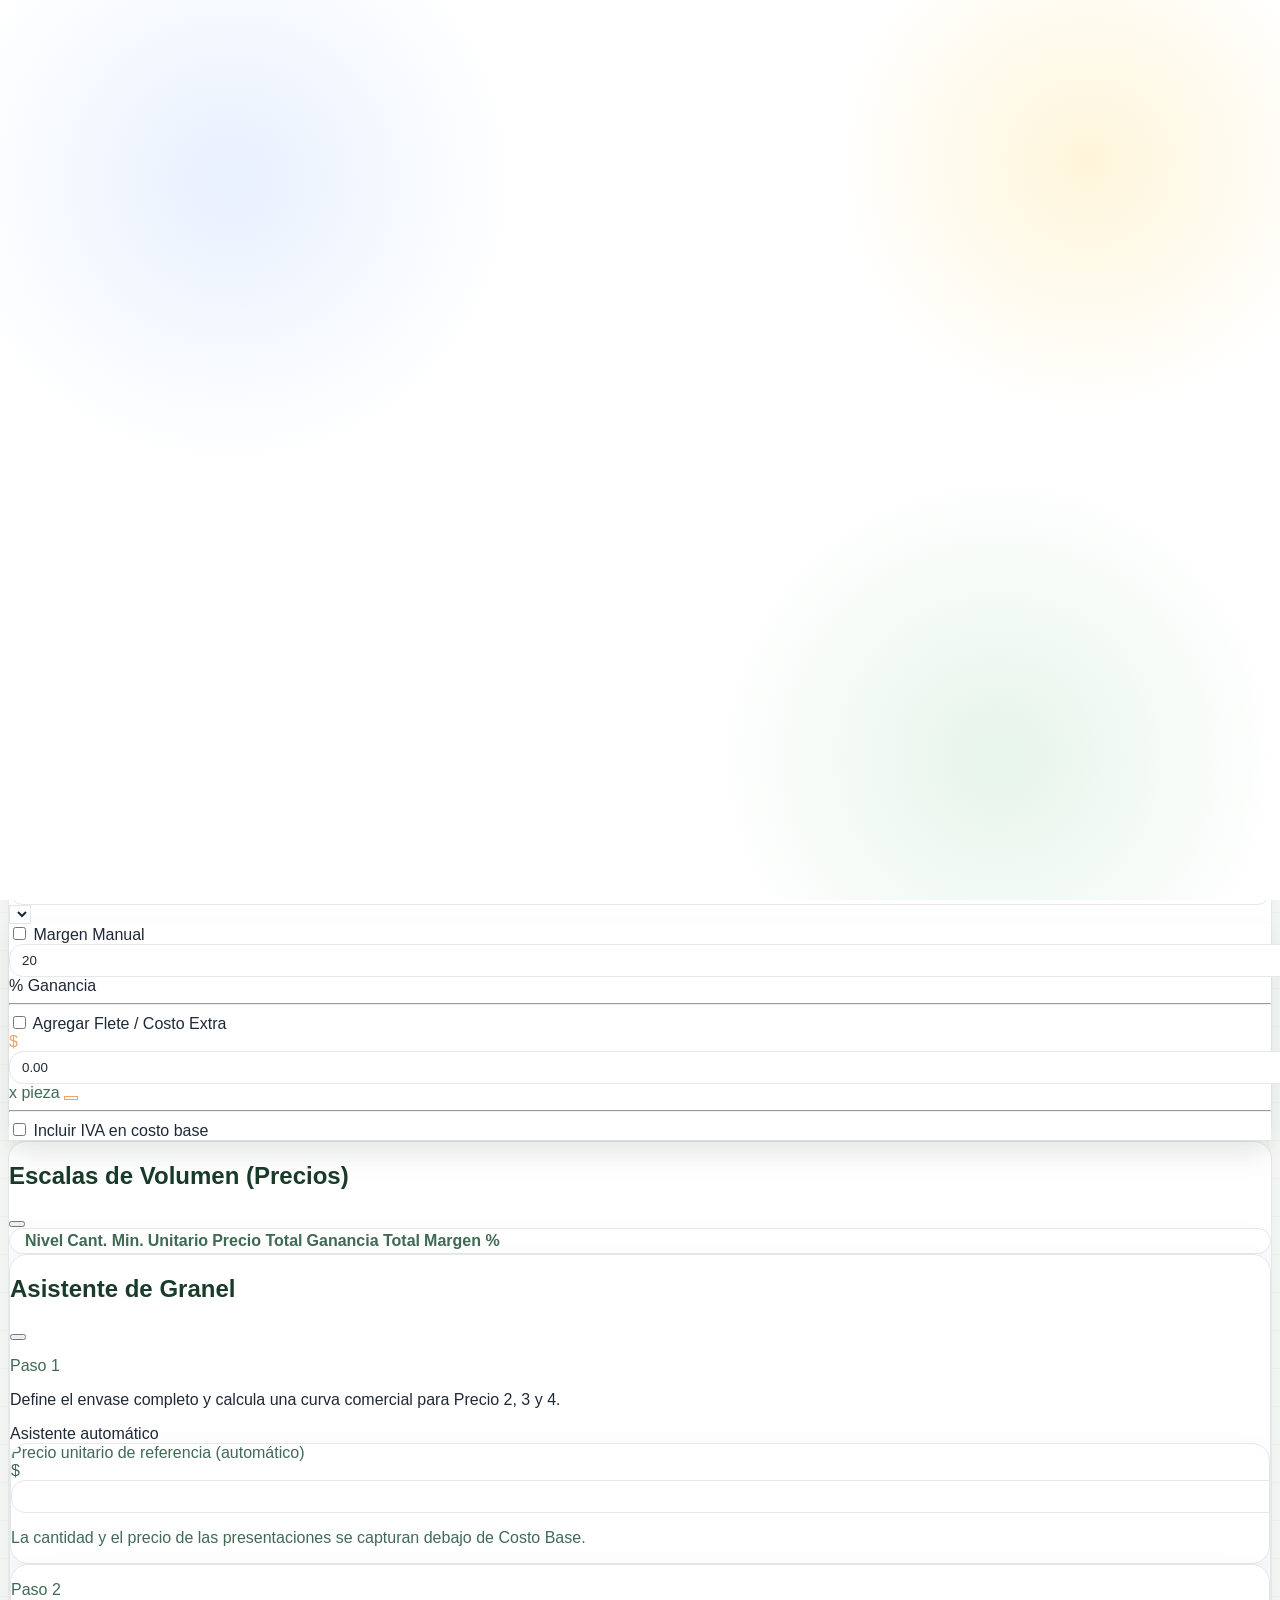
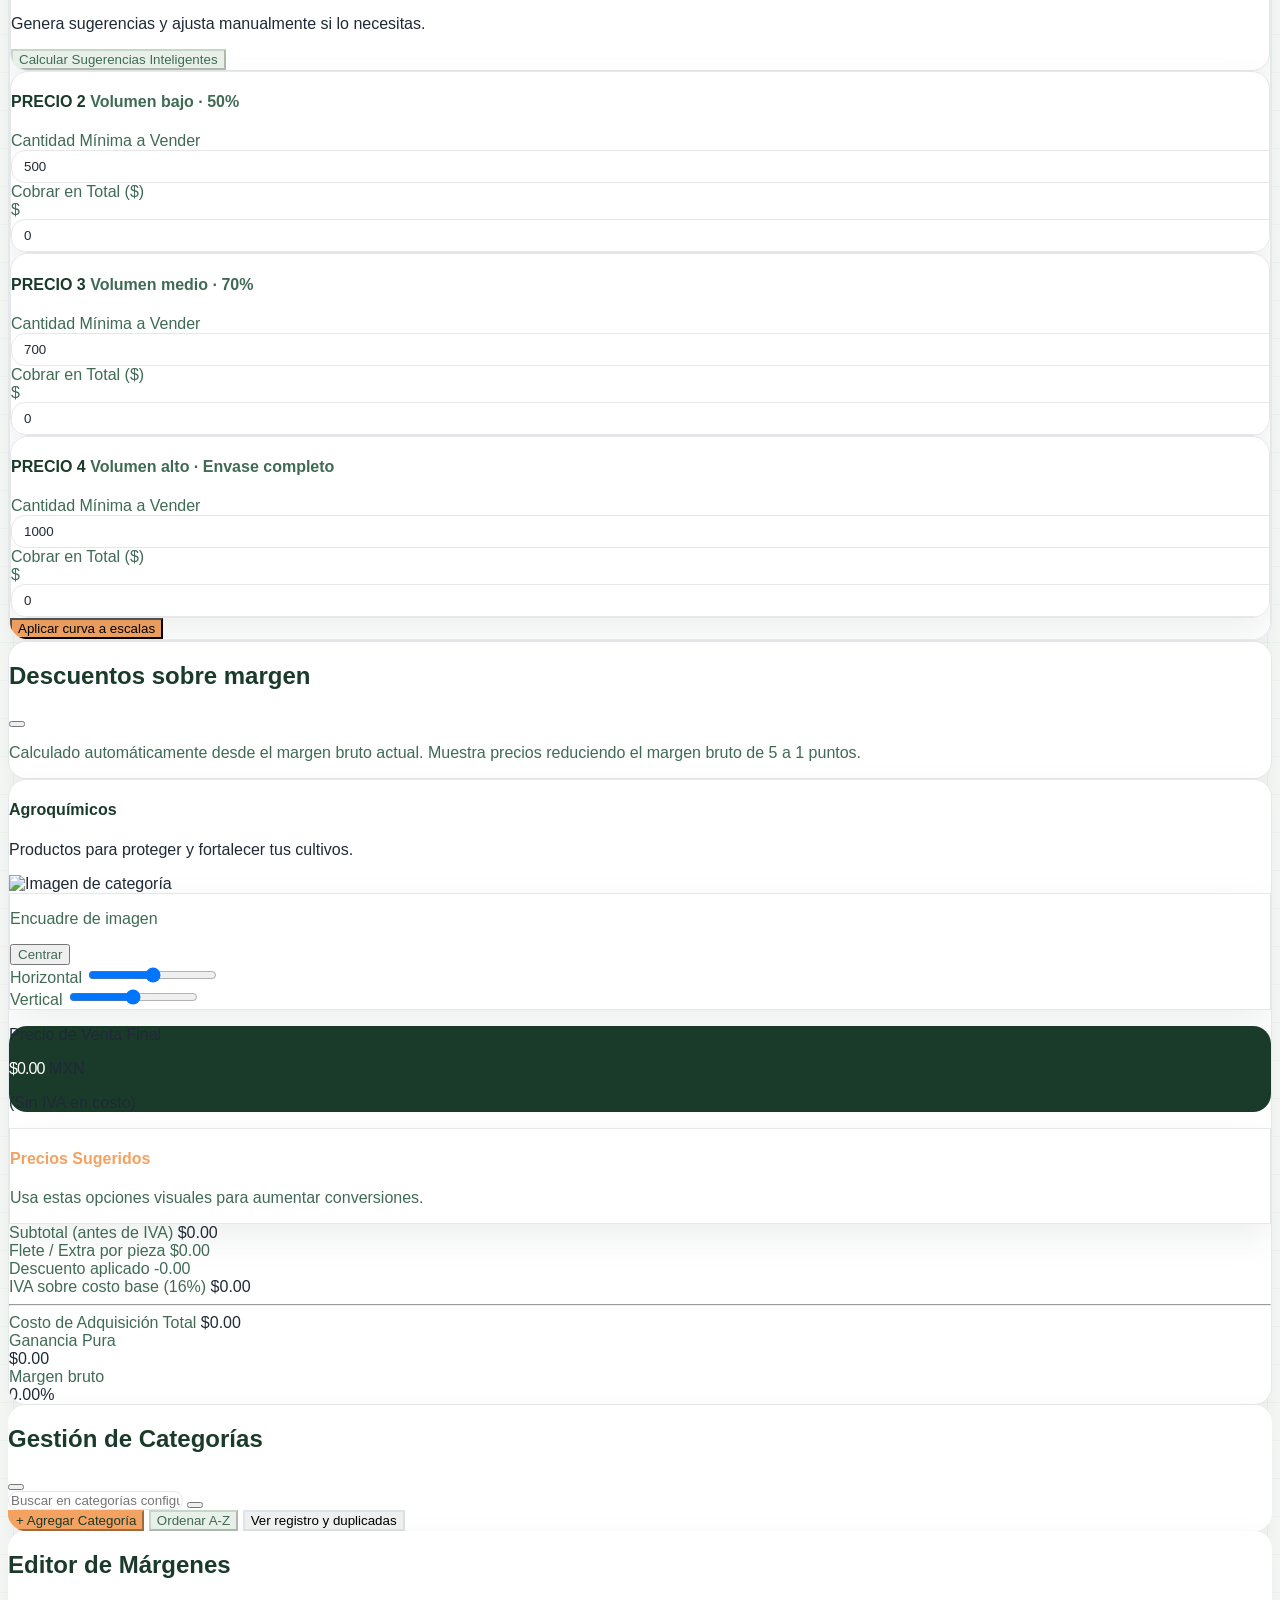
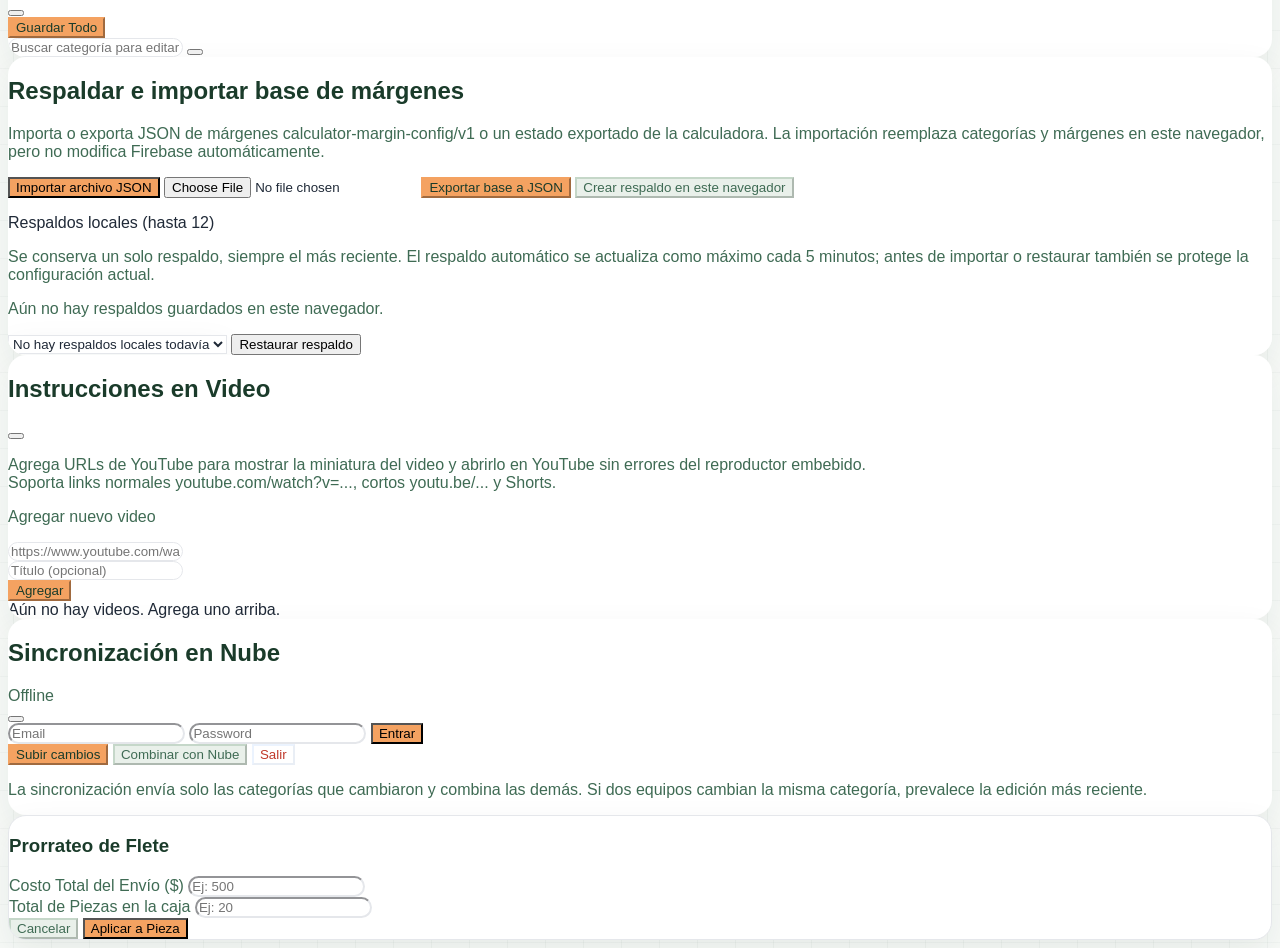
==== commit ba7ec377: "Add category duplicate audit registry" ====
--- a/index.html
+++ b/index.html
@@ -480,7 +480,9 @@
           <div class="flex flex-wrap gap-3 mb-6">
             <button onclick="addNewCategory()" class="bg-gray-800 text-white px-6 py-3 rounded-xl text-xs font-black uppercase hover:bg-black transition shadow-lg">+ Agregar Categoría</button>
             <button onclick="sortCategoriesAlphabetically()" class="bg-gray-100 text-gray-700 border border-gray-200 px-6 py-3 rounded-xl text-xs font-black uppercase hover:bg-gray-200 transition shadow-sm">Ordenar A-Z</button>
-          </div>
+            <button onclick="toggleCategoryAudit()" class="bg-emerald-50 text-emerald-800 border border-emerald-200 px-6 py-3 rounded-xl text-xs font-black uppercase hover:bg-emerald-100 transition shadow-sm">Ver registro y duplicadas</button>
+          </div>
+          <div id="categoryAuditPanel" class="hidden mb-6"></div>
           <div id="categoryManager" class="grid grid-cols-1 md:grid-cols-2 gap-4"></div>
         </div>
       </div>
@@ -652,6 +654,6 @@
     </div>
   </div>
 
-  <script src="assets/js/app.js?v=20"></script>
+  <script src="assets/js/app.js?v=25"></script>
 </body>
 </html>
